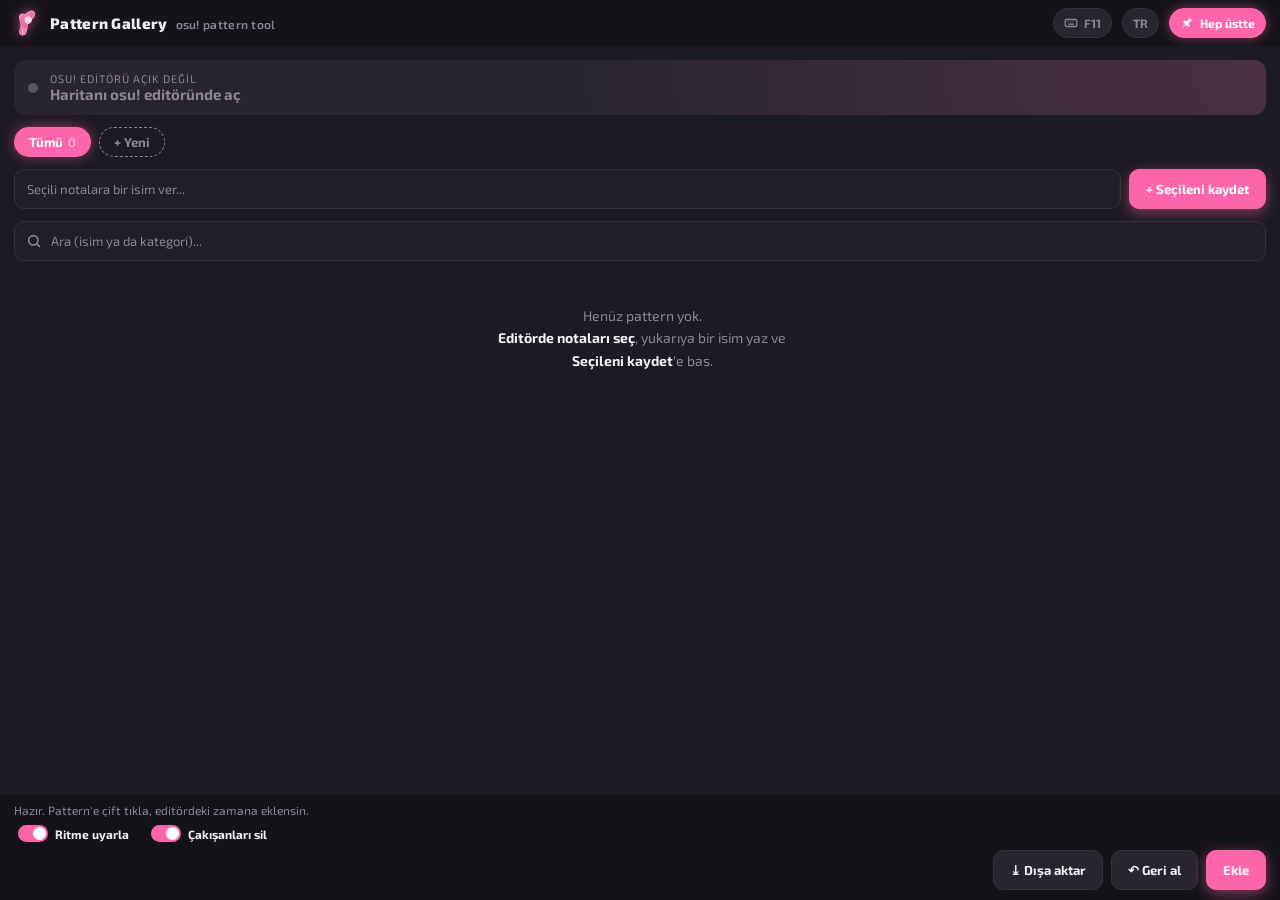
==== ui/index.html @ 174dceaa "Add files via upload" ====
<!doctype html>
<html lang="tr">
<head>
<meta charset="utf-8">
<meta name="viewport" content="width=device-width, initial-scale=1">
<title>osu! Pattern Gallery</title>
<link href="https://fonts.googleapis.com/css2?family=Exo+2:wght@400;600;700;800&display=swap" rel="stylesheet">
<style>
:root{
  --bg:#1c1a22; --bar:#15131a; --card:#28252f; --card2:#2f2b37; --input:#201e27; --line:#35313d;
  --text:#f1eef6; --muted:#8c8597; --accent:#ff66aa; --accent2:#ff8cc0; --glow:rgba(255,102,170,.45);
  --pf:#18161d; --ok:#7cfc9a; --err:#ff6b7a;
}
*{box-sizing:border-box;margin:0;padding:0}
html,body{height:100%}
body{font-family:'Exo 2','Segoe UI',sans-serif;background:var(--bg);color:var(--text);user-select:none;overflow:hidden}
button,input{font:inherit;color:inherit}
.app{height:100%;display:flex;flex-direction:column}

/* header */
.top{height:46px;display:flex;align-items:center;gap:10px;padding:0 14px;background:var(--bar)}
.logo{width:26px;height:26px;background:url(icon.png) center/contain no-repeat;filter:drop-shadow(0 0 6px rgba(255,102,170,.6))}
.brand{font-weight:800;font-size:15px;letter-spacing:.3px;white-space:nowrap}
.iconbtn span{white-space:nowrap}
.brand small{font-weight:600;color:var(--muted);font-size:12px;margin-left:8px}
@media (max-width:600px){.brand small{display:none}}
.sp{flex:1}
.iconbtn{height:30px;min-width:30px;padding:0 10px;border-radius:15px;border:1px solid var(--line);background:var(--card);
  cursor:pointer;display:flex;align-items:center;gap:6px;font-size:12px;font-weight:700;color:var(--muted);transition:.15s}
.iconbtn:hover{color:var(--text);border-color:var(--muted)}
.iconbtn.on{background:var(--accent);border-color:var(--accent);color:#fff;box-shadow:0 0 12px var(--glow)}
.iconbtn svg{width:14px;height:14px}

.content{flex:1;min-height:0;display:flex;flex-direction:column;gap:12px;padding:14px 14px 0}

/* map card */
.map{border-radius:12px;padding:12px 14px;background:var(--card);display:flex;align-items:center;gap:12px;
  background-image:radial-gradient(circle at 100% 0,rgba(255,102,170,.16),transparent 55%)}
.live{width:10px;height:10px;border-radius:50%;background:var(--ok);box-shadow:0 0 8px var(--ok);flex:none}
.live.off{background:#5a5563;box-shadow:none}
.map .t1{font-size:11px;color:var(--muted);text-transform:uppercase;letter-spacing:1px}
.map .t2{font-size:15px;font-weight:700;white-space:nowrap;overflow:hidden;text-overflow:ellipsis}
.map .txt{min-width:0;flex:1}
.diff{padding:4px 11px;border-radius:20px;background:var(--accent);color:#fff;font-size:12px;font-weight:700;white-space:nowrap;max-width:45%;overflow:hidden;text-overflow:ellipsis}

/* chips */
.chips{display:flex;gap:8px;flex-wrap:wrap}
.chip{padding:6px 14px;border-radius:20px;background:var(--card);font-size:13px;font-weight:700;border:1px solid transparent;cursor:pointer;transition:.15s}
.chip:hover{background:var(--card2)}
.chip.on{background:var(--accent);color:#fff;box-shadow:0 0 14px var(--glow)}
.chip .n{opacity:.6;margin-left:5px;font-weight:500}
.chip.add{border:1px dashed var(--muted);background:transparent;color:var(--muted)}
.chip.add:hover{color:var(--text);border-color:var(--text)}
.chip input{background:transparent;border:none;outline:none;width:110px;font-weight:700}

/* inputs */
.row{display:flex;gap:8px}
.input{flex:1;height:40px;border-radius:10px;background:var(--input);border:1px solid var(--line);padding:0 12px;font-size:13px;outline:none;transition:.15s;min-width:0}
.input:focus{border-color:var(--accent);box-shadow:0 0 0 3px rgba(255,102,170,.15)}
.input::placeholder{color:var(--muted)}
.search{position:relative;flex:1;display:flex}
.search svg{position:absolute;left:12px;top:12px;width:16px;height:16px;color:var(--muted)}
.search .input{padding-left:36px}
.btn{height:40px;border-radius:10px;padding:0 16px;display:flex;align-items:center;gap:6px;font-weight:700;font-size:13px;
  background:var(--card);border:1px solid var(--line);cursor:pointer;white-space:nowrap;transition:.15s}
.btn:hover{border-color:var(--muted)}
.btn.pri{background:var(--accent);border-color:var(--accent);color:#fff;box-shadow:0 4px 14px var(--glow)}
.btn.pri:hover{background:var(--accent2)}
.btn:disabled{opacity:.4;cursor:default;box-shadow:none}

/* gallery */
.gallery{flex:1;min-height:0;overflow-y:auto;padding:2px 4px 14px 2px;margin-right:-6px}
.gallery::-webkit-scrollbar{width:8px}
.gallery::-webkit-scrollbar-thumb{background:var(--line);border-radius:4px}
.gallery::-webkit-scrollbar-thumb:hover{background:var(--muted)}
.ghead{font-size:13px;font-weight:800;letter-spacing:.6px;color:var(--muted);margin:10px 2px 8px;display:flex;align-items:center;gap:8px}
.ghead:first-child{margin-top:0}
.ghead:after{content:"";flex:1;height:1px;background:var(--line)}
.grid{display:grid;grid-template-columns:repeat(auto-fill,minmax(150px,1fr));gap:10px}
.card{border-radius:12px;background:var(--card);overflow:hidden;border:2px solid transparent;cursor:pointer;position:relative;transition:transform .12s,border-color .12s}
.card:hover{transform:translateY(-2px);border-color:var(--line)}
.card.sel{border-color:var(--accent);box-shadow:0 0 16px var(--glow)}
.card svg.pv{display:block;width:100%;height:auto;background:var(--pf)}
.card .nm{padding:7px 10px 1px;font-weight:700;font-size:13px;white-space:nowrap;overflow:hidden;text-overflow:ellipsis}
.card .meta{padding:0 10px 8px;font-size:11px;color:var(--muted)}
.card .del{position:absolute;top:6px;right:6px;width:24px;height:24px;border-radius:50%;background:rgba(0,0,0,.55);border:none;
  color:#fff;cursor:pointer;display:none;align-items:center;justify-content:center;font-size:14px;line-height:1}
.card:hover .del{display:flex}
.card .del:hover{background:var(--err)}
.empty{margin:30px auto;text-align:center;color:var(--muted);font-size:14px;line-height:1.6;max-width:320px}
.empty b{color:var(--text)}

/* bottom bar */
.bottom{display:flex;flex-wrap:wrap;gap:8px;align-items:center;justify-content:flex-end;padding:8px 14px 10px;background:var(--bar)}
.toggles{flex:1 1 100%;display:flex;gap:14px;flex-wrap:wrap}
.status{font-size:12px;flex:1 1 100%;min-width:0;color:var(--muted);white-space:nowrap;overflow:hidden;text-overflow:ellipsis}
.status.ok{color:var(--ok)} .status.err{color:var(--err);white-space:normal}
/* edit button + dialog */
.card .edit{position:absolute;top:6px;right:36px;width:24px;height:24px;border-radius:50%;background:rgba(0,0,0,.55);border:none;
  color:#fff;cursor:pointer;display:none;align-items:center;justify-content:center;font-size:13px;line-height:1}
.card:hover .edit{display:flex}
.card .edit:hover{background:var(--accent)}
.modal{position:fixed;inset:0;background:rgba(10,9,13,.7);display:none;align-items:center;justify-content:center;z-index:40}
.modal.on{display:flex}
.dlg{width:min(360px,90vw);background:var(--bg);border:2px solid var(--accent);border-radius:14px;padding:16px;display:flex;flex-direction:column;gap:8px;box-shadow:0 10px 40px rgba(0,0,0,.5)}
.dlg .input{flex:none}
.dlg h3{color:var(--accent);font-size:16px;margin-bottom:4px}
.dlg label{font-size:12px;color:var(--muted);margin-top:4px}
.dlg select{height:40px;border-radius:10px;background:var(--input);border:1px solid var(--line);padding:0 10px;font:inherit;color:var(--text);outline:none}
.dlg .btns{display:flex;justify-content:flex-end;gap:8px;margin-top:8px}
/* replace toggle */
.toggle{display:flex;align-items:center;gap:7px;font-size:12px;font-weight:700;color:var(--muted);cursor:pointer;white-space:nowrap;padding:0 4px}
.toggle .sw{width:30px;height:17px;border-radius:9px;background:var(--line);position:relative;transition:.15s;flex:none}
.toggle .sw:after{content:"";position:absolute;top:2px;left:2px;width:13px;height:13px;border-radius:50%;background:#fff;transition:.15s}
.toggle.on{color:var(--text)}
.toggle.on .sw{background:var(--accent)}
.toggle.on .sw:after{left:15px}
/* drop overlay */
.drop{position:fixed;inset:10px;border:3px dashed var(--accent);border-radius:16px;background:rgba(22,20,27,.98);
  display:none;align-items:center;justify-content:center;flex-direction:column;gap:10px;z-index:50;pointer-events:none;text-align:center;padding:20px}
.drop.on{display:flex}
.drop .big{font-size:20px;font-weight:800;color:var(--accent)}
.drop .small{font-size:13px;color:var(--muted)}
</style>
</head>
<body>
<div class="app">
  <div class="top">
    <div class="logo"></div>
    <div class="brand">Pattern Gallery<small>osu! pattern tool</small></div>
    <div class="sp"></div>
    <button class="iconbtn" id="hkBtn">
      <svg viewBox="0 0 24 24" fill="none" stroke="currentColor" stroke-width="2.2"><rect x="2" y="6" width="20" height="12" rx="2"/><path d="M6 10h1M10 10h1M14 10h1M18 10h0M7 14h10"/></svg>
      <span id="hkTxt">F11</span>
    </button>
    <button class="iconbtn" id="langBtn" title="Language / Dil">TR</button>
    <button class="iconbtn" id="pinBtn">
      <svg viewBox="0 0 24 24" fill="currentColor"><path d="M16 3l5 5-3 1-3 3 1 5-2 2-4-4-5 5-1-1 5-5-4-4 2-2 5 1 3-3z"/></svg>
      <span id="pinTxt"></span>
    </button>
  </div>

  <div class="content">
    <div class="map">
      <div class="live off" id="live"></div>
      <div class="txt"><div class="t1" id="mapT1"></div><div class="t2" id="mapT2"></div></div>
      <div class="diff" id="diff" style="display:none"></div>
    </div>

    <div class="chips" id="chips"></div>

    <div class="row">
      <input class="input" id="nameIn" maxlength="60">
      <button class="btn pri" id="saveBtn"></button>
    </div>

    <div class="row">
      <div class="search">
        <svg viewBox="0 0 24 24" fill="none" stroke="currentColor" stroke-width="2.4" stroke-linecap="round"><circle cx="11" cy="11" r="7"/><path d="M20 20l-4-4"/></svg>
        <input class="input" id="searchIn">
      </div>
    </div>

    <div class="gallery" id="gallery"></div>
  </div>

  <div class="bottom">
    <div class="status" id="status"></div>
    <div class="toggles">
      <div class="toggle" id="adaptTgl"><div class="sw"></div><span id="adaptTxt"></span></div>
      <div class="toggle" id="replaceTgl"><div class="sw"></div><span id="replaceTxt"></span></div>
    </div>
    <button class="btn" id="exportBtn"></button>
    <button class="btn" id="undoBtn"></button>
    <button class="btn pri" id="insertBtn"></button>
  </div>
</div>

<div class="modal" id="modal"><div class="dlg">
  <h3 id="edTitle"></h3>
  <label id="edNameLbl"></label><input class="input" id="edName" maxlength="60">
  <label id="edCatLbl"></label><select id="edCat"></select>
  <div class="btns"><button class="btn" id="edCancel"></button><button class="btn pri" id="edOk"></button></div>
</div></div>
<div class="drop" id="drop"><div class="big" id="dropBig"></div><div class="small" id="dropSmall"></div></div>
<script>
const TXT = {
  tr: {
    pin: "Hep üstte", adapt: "Ritme uyarla", adaptTip: "Açıkken pattern, haritanın BPM'ine ve slider hızına göre uyarlanır: 1/4 stream 1/4 kalır, 1/2 slider 1/2 uzunluğunda kalır.", exp: "⤓ Dışa aktar", expN: "⤓ Dışa aktar ({0})", expTip: "Seçili pattern(ler)i .osu dosyası olarak kaydeder (5 pattern = 5 dosya). Birden fazla seçmek için Ctrl'ye basılı tutup tıkla (Ctrl+A: hepsi).", selN: "{0} pattern seçili. Dışa aktarmak için ⤓ butonuna bas.", replace: "Çakışanları sil", replaceTip: "Açıkken, pattern'in kapladığı aralıktaki eski notalar silinir ve yerine pattern gelir.", edit: "Düzenle", edTitle: "Pattern'i düzenle", edName: "İsim", edCat: "Kategori", edOk: "Kaydet", edCancel: "İptal", dropBig: "Bırak, kütüphaneye eklensin", dropTo: "→ {0} kategorisine", dropAll: "Kategorisiz olarak eklenecek (önce bir kategori seçebilirsin)", dropHint: ".osu dosyaları, pattern paketleri (.zip) ya da klasörler", hkTip: "Kısayol tuşu (editördeyken): notalar seçiliyse kaydetme penceresi, seçili değilse pattern arayıp ekleme penceresi açılır. Değiştirmek için tıkla.", hkPress: "Bir tuşa bas...", hkHelp: "Yeni kısayol tuşuna bas (Ctrl/Alt/Shift ile birlikte de olur). Vazgeçmek için Esc.", mapOpen: "Editörde açık", mapNone: "osu! editörü açık değil", mapNoneSub: "Haritanı osu! editöründe aç",
    all: "Tümü", newCat: "+ Yeni", newCatPh: "kategori adı", noCat: "Kategorisiz",
    namePh: "Seçili notalara bir isim ver...", namePhCat: "Seçili notalara isim ver → {0}",
    save: "+ Seçileni kaydet", search: "Ara (isim ya da kategori)...",
    undo: "↶ Geri al", insert: "Ekle", ready: "Hazır. Pattern'e çift tıkla, editördeki zamana eklensin.",
    notes: "nota", del: "Sil", working: "Çalışıyor...",
    empty: "Henüz pattern yok.<br><b>Editörde notaları seç</b>, yukarıya bir isim yaz ve <b>Seçileni kaydet</b>'e bas.",
    emptySearch: "Aramana uyan pattern yok.", pickFirst: "Önce bir pattern seç."
  },
  en: {
    pin: "Always on top", adapt: "Adapt rhythm", adaptTip: "When on, the pattern is fitted to the beatmap's BPM and slider velocity: a 1/4 stream stays 1/4, a 1/2 slider stays 1/2 long.", exp: "⤓ Export", expN: "⤓ Export ({0})", expTip: "Saves the selected pattern(s) as .osu files (5 patterns = 5 files). Hold Ctrl and click to select several (Ctrl+A: all).", selN: "{0} patterns selected. Press ⤓ to export them.", replace: "Replace overlapping", replaceTip: "When on, old objects in the pattern's time range are removed and replaced by the pattern.", edit: "Edit", edTitle: "Edit pattern", edName: "Name", edCat: "Category", edOk: "Save", edCancel: "Cancel", dropBig: "Drop to add to your library", dropTo: "→ into \"{0}\"", dropAll: "Will be added without a category (you can pick one first)", dropHint: ".osu files, pattern packs (.zip) or folders", hkTip: "Hotkey (in the editor): with objects selected it opens saving, otherwise searching and inserting a pattern. Click to change it.", hkPress: "Press a key...", hkHelp: "Press the new hotkey (can be combined with Ctrl/Alt/Shift). Esc to cancel.", mapOpen: "Open in editor", mapNone: "osu! editor is not open", mapNoneSub: "Open your beatmap in the osu! editor",
    all: "All", newCat: "+ New", newCatPh: "category name", noCat: "No category",
    namePh: "Name the selected objects...", namePhCat: "Name the selected objects → {0}",
    save: "+ Save selected", search: "Search (name or category)...",
    undo: "↶ Undo", insert: "Insert", ready: "Ready. Double-click a pattern to insert it at the editor time.",
    notes: "objects", del: "Delete", working: "Working...",
    empty: "No patterns yet.<br><b>Select objects in the editor</b>, type a name above and click <b>Save selected</b>.",
    emptySearch: "No pattern matches your search.", pickFirst: "Select a pattern first."
  }
};
const COMBO = ["#ff66aa", "#66ccff", "#ffcc55", "#88ee88"];

let S = { adapt: true, multi: new Set(), lang: "tr", topmost: true, replace: true, editing: null, hotkey: "F11", capturing: false, categories: [], patterns: [], cat: "", search: "", sel: null, map: null, addingCat: false, pendingSave: false };
const $ = id => document.getElementById(id);
const t = (k, ...a) => (TXT[S.lang][k] || k).replace(/\{(\d)\}/g, (_, i) => a[i]);
const esc = s => String(s).replace(/[&<>"']/g, c => ({ "&": "&amp;", "<": "&lt;", ">": "&gt;", '"': "&quot;", "'": "&#39;" }[c]));
const send = msg => { if (window.chrome && chrome.webview) chrome.webview.postMessage(msg); };

// ------------------------------------------------------------ preview picture
function preview(p) {
  const r = 32;
  let svg = `<svg class="pv" viewBox="0 0 512 384"><rect x="2" y="2" width="508" height="380" fill="none" stroke="#fff" stroke-opacity=".07" stroke-width="3"/>`;
  const objs = (p.objs || []).map(o => ({ ...o }));
  let combo = -1, num = 0;
  objs.forEach((o, i) => { if (i === 0 || o.nc || o.sp) { combo++; num = 0; } o.num = ++num; o.col = COMBO[combo % COMBO.length]; });

  // dashed lines show the order (flow)
  for (let i = 1; i < objs.length; i++) {
    const a = objs[i - 1], b = objs[i];
    if (a.sp || b.sp) continue;
    const e = a.path && a.path.length ? a.path[a.path.length - 1] : [a.x, a.y];
    svg += `<line x1="${e[0]}" y1="${e[1]}" x2="${b.x}" y2="${b.y}" stroke="#fff" stroke-opacity=".2" stroke-width="3" stroke-dasharray="8 8"/>`;
  }
  // back to front so the first object is on top
  for (let i = objs.length - 1; i >= 0; i--) {
    const o = objs[i];
    if (o.sp) {
      svg += `<circle cx="256" cy="192" r="150" fill="none" stroke="#fff" stroke-opacity=".5" stroke-width="6"/><circle cx="256" cy="192" r="10" fill="#fff"/>`;
      continue;
    }
    if (o.path && o.path.length > 1) {
      const pts = o.path.map(q => q[0] + "," + q[1]).join(" ");
      svg += `<polyline points="${pts}" fill="none" stroke="#fff" stroke-width="${r * 2}" stroke-linecap="round" stroke-linejoin="round"/>`;
      svg += `<polyline points="${pts}" fill="none" stroke="${o.col}" stroke-opacity=".38" stroke-width="${r * 2 - 9}" stroke-linecap="round" stroke-linejoin="round"/>`;
      const e = o.path[o.path.length - 1];
      svg += `<circle cx="${e[0]}" cy="${e[1]}" r="${r - 5}" fill="none" stroke="#fff" stroke-width="4"/>`;
    }
    svg += `<circle cx="${o.x}" cy="${o.y}" r="${r}" fill="${o.col}" stroke="#fff" stroke-width="5"/>`;
    svg += `<text x="${o.x}" y="${o.y + 12}" text-anchor="middle" font-size="34" font-weight="800" fill="#fff" font-family="Exo 2,Segoe UI">${o.num}</text>`;
  }
  return svg + "</svg>";
}

// ------------------------------------------------------------ drawing the page
function visiblePatterns() {
  const q = S.search.trim().toLowerCase();
  return S.patterns
    .filter(p => q || S.cat === "" || p.cat.toLowerCase() === S.cat.toLowerCase())   // searching looks in every category
    .filter(p => !q || p.name.toLowerCase().includes(q) || (p.cat && p.cat.toLowerCase().startsWith(q)))
    .sort((a, b) => (!a.cat - !b.cat) || a.cat.localeCompare(b.cat) || a.name.localeCompare(b.name));   // "no category" last
}

function renderTexts() {
  document.documentElement.lang = S.lang;
  $("langBtn").textContent = S.lang.toUpperCase();
  $("pinTxt").textContent = t("pin");
  $("hkTxt").textContent = S.capturing ? t("hkPress") : S.hotkey;
  $("hkBtn").title = t("hkTip");
  $("hkBtn").classList.toggle("on", S.capturing);
  $("pinBtn").classList.toggle("on", S.topmost);
  $("saveBtn").textContent = t("save");
  $("nameIn").placeholder = S.cat ? t("namePhCat", S.cat) : t("namePh");
  $("searchIn").placeholder = t("search");
  $("undoBtn").textContent = t("undo");
  $("exportBtn").textContent = S.multi.size > 1 ? t("expN", S.multi.size) : t("exp");
  $("exportBtn").title = t("expTip");
  $("adaptTxt").textContent = t("adapt");
  $("adaptTgl").title = t("adaptTip");
  $("adaptTgl").classList.toggle("on", S.adapt);
  $("replaceTxt").textContent = t("replace");
  $("replaceTgl").title = t("replaceTip");
  $("replaceTgl").classList.toggle("on", S.replace);
  $("insertBtn").textContent = t("insert");
  if (!$("status").dataset.set) $("status").textContent = t("ready");
  renderMap();
}

function renderMap() {
  const m = S.map;
  const open = m && m.open;
  $("live").classList.toggle("off", !open);
  $("mapT1").textContent = open ? t("mapOpen") : t("mapNone");
  $("mapT2").textContent = open ? m.title : t("mapNoneSub");
  $("mapT2").style.color = open ? "" : "var(--muted)";
  $("diff").style.display = open && m.diff ? "" : "none";
  $("diff").textContent = open ? m.diff : "";
}

function renderChips() {
  const q = S.search.trim().toLowerCase();
  const count = c => S.patterns.filter(p => p.cat === c).length;
  let h = `<div class="chip ${S.cat === "" ? "on" : ""}" data-cat="">${esc(t("all"))}<span class="n">${S.patterns.length}</span></div>`;
  for (const c of S.categories) {
    // while searching, only show categories that start with the text (or contain matching patterns)
    if (q && !c.toLowerCase().startsWith(q) && !S.patterns.some(p => p.cat === c && p.name.toLowerCase().includes(q)) && c !== S.cat) continue;
    h += `<div class="chip ${S.cat.toLowerCase() === c.toLowerCase() ? "on" : ""}" data-cat="${esc(c)}">${esc(c)}<span class="n">${count(c)}</span></div>`;
  }
  h += S.addingCat
    ? `<div class="chip add"><input id="catIn" placeholder="${esc(t("newCatPh"))}" maxlength="30"></div>`
    : `<div class="chip add" id="addCat">${esc(t("newCat"))}</div>`;
  $("chips").innerHTML = h;
  if (S.addingCat) {
    const inp = $("catIn");
    inp.focus();
    // the category is created on Enter or as soon as you click somewhere else
    const commit = () => {
      if (!S.addingCat) return;
      S.addingCat = false;
      const name = inp.value.trim();
      if (name) { S.cat = name; send({ cmd: "newCategory", name }); }
      renderAll();
    };
    inp.onkeydown = e => {
      if (e.key === "Enter") commit();
      else if (e.key === "Escape") { S.addingCat = false; renderChips(); }
    };
    inp.onblur = commit;
  }
}

function renderGallery() {
  const list = visiblePatterns();
  if (!list.length) {
    $("gallery").innerHTML = `<div class="empty">${S.patterns.length ? t("emptySearch") : t("empty")}</div>`;
    return;
  }
  const groups = [];
  for (const p of list) {
    let g = groups.find(x => x.cat === p.cat);
    if (!g) groups.push(g = { cat: p.cat, items: [] });
    g.items.push(p);
  }
  const showHeads = (S.cat === "" || S.search.trim()) && groups.length > 1;
  let h = "";
  for (const g of groups) {
    if (showHeads) h += `<div class="ghead">${esc(g.cat || t("noCat"))}</div>`;
    h += `<div class="grid">`;
    for (const p of g.items) {
      const meta = `${p.count} ${t("notes")}` + (p.bpm ? ` · ${p.bpm} BPM` : "");
      h += `<div class="card ${S.multi.has(p.path) ? "sel" : ""}" data-path="${esc(p.path)}" title="${esc(p.name)}">
              ${preview(p)}
              <button class="edit" data-edit="${esc(p.path)}" title="${esc(t("edit"))}">✎</button>
              <button class="del" data-del="${esc(p.path)}" title="${esc(t("del"))}">✕</button>
              <div class="nm">${esc(p.name)}</div><div class="meta">${meta}</div>
            </div>`;
    }
    h += `</div>`;
  }
  $("gallery").innerHTML = h;
}

function renderAll() { renderTexts(); renderChips(); renderGallery(); }

function setStatus(text, cls) {
  const s = $("status");
  s.textContent = text;
  s.className = "status " + (cls || "");
  s.dataset.set = "1";
  s.title = text;
}

// ------------------------------------------------------------ events
$("chips").addEventListener("click", e => {
  if (e.target.closest("#addCat")) { S.addingCat = true; renderChips(); return; }
  const chip = e.target.closest(".chip[data-cat]");
  if (chip) { S.cat = chip.dataset.cat; renderAll(); }
});

$("gallery").addEventListener("click", e => {
  const del = e.target.closest("[data-del]");
  if (del) { e.stopPropagation(); send({ cmd: "delete", path: del.dataset.del }); return; }
  const ed = e.target.closest("[data-edit]");
  if (ed) { e.stopPropagation(); openEdit(ed.dataset.edit); return; }
  const card = e.target.closest(".card");
  if (card) {
    const path = card.dataset.path;
    if (e.ctrlKey) {                       // Ctrl+click: add / remove from the selection
      if (S.multi.has(path)) S.multi.delete(path); else S.multi.add(path);
      S.sel = S.multi.has(path) ? path : [...S.multi].pop() || null;
    } else {
      S.multi = new Set([path]); S.sel = path;
    }
    document.querySelectorAll(".card").forEach(c => c.classList.toggle("sel", S.multi.has(c.dataset.path)));
    if (S.multi.size > 1) setStatus(t("selN", S.multi.size));
    renderTexts();
  }
});
$("gallery").addEventListener("dblclick", e => {
  const card = e.target.closest(".card");
  if (card && !e.target.closest("[data-del]") && !e.target.closest("[data-edit]")) insert(card.dataset.path);
});

function insert(path) {
  if (!path) { setStatus(t("pickFirst"), "err"); return; }
  setStatus(t("working"));
  send({ cmd: "insert", path, replace: S.replace, adapt: S.adapt });
}
function save() {
  S.pendingSave = true;
  setStatus(t("working"));
  send({ cmd: "save", category: S.cat, name: $("nameIn").value });
}

$("insertBtn").onclick = () => insert(S.sel);
$("exportBtn").onclick = () => {
  const paths = S.multi.size ? [...S.multi] : (S.sel ? [S.sel] : []);
  if (!paths.length) { setStatus(t("pickFirst"), "err"); return; }
  send({ cmd: "export", paths });
};
document.addEventListener("keydown", e => {   // Ctrl+A selects every visible pattern
  if (e.ctrlKey && e.key.toLowerCase() === "a" && !["INPUT", "SELECT"].includes(e.target.tagName) && !S.capturing) {
    e.preventDefault();
    S.multi = new Set(visiblePatterns().map(p => p.path));
    S.sel = [...S.multi][0] || null;
    renderGallery(); renderTexts();
    if (S.multi.size) setStatus(t("selN", S.multi.size));
  }
});
$("undoBtn").onclick = () => { setStatus(t("working")); send({ cmd: "undo" }); };
$("saveBtn").onclick = save;
$("nameIn").onkeydown = e => { if (e.key === "Enter") save(); };
$("searchIn").oninput = e => { S.search = e.target.value; renderChips(); renderGallery(); };
$("hkBtn").onclick = () => {
  S.capturing = !S.capturing;
  send({ cmd: "hotkeyCapture", on: S.capturing });
  if (S.capturing) setStatus(t("hkHelp")); else delete $("status").dataset.set;
  renderTexts();
};
// picking a new hotkey
document.addEventListener("keydown", e => {
  if (!S.capturing) return;
  e.preventDefault(); e.stopPropagation();
  if (e.key === "Escape") { S.capturing = false; send({ cmd: "hotkeyCapture", on: false }); setStatus(t("ready")); renderTexts(); return; }
  if (["Control", "Shift", "Alt", "Meta"].includes(e.key)) return;   // wait for the real key
  let key = e.key.length === 1 ? e.key.toUpperCase() : e.key;
  if (e.code.startsWith("Numpad")) key = "Num" + e.code.slice(6);
  const label = (e.ctrlKey ? "Ctrl+" : "") + (e.altKey ? "Alt+" : "") + (e.shiftKey ? "Shift+" : "") + key;
  S.capturing = false; S.hotkey = label;
  send({ cmd: "hotkey", vk: e.keyCode, ctrl: e.ctrlKey, alt: e.altKey, shift: e.shiftKey, label });
  renderTexts();
}, true);
$("pinBtn").onclick = () => { S.topmost = !S.topmost; renderTexts(); send({ cmd: "topmost", value: S.topmost }); };
$("langBtn").onclick = () => { S.lang = S.lang === "tr" ? "en" : "tr"; delete $("status").dataset.set; renderAll(); send({ cmd: "lang", value: S.lang }); };
document.addEventListener("keydown", e => {
  if (e.key === "Enter" && e.target === document.body && S.sel) insert(S.sel);
});

// ------------------------------------------------------------ replace toggle + edit dialog
$("adaptTgl").onclick = () => { S.adapt = !S.adapt; renderTexts(); send({ cmd: "adapt", value: S.adapt }); };
$("replaceTgl").onclick = () => { S.replace = !S.replace; renderTexts(); send({ cmd: "replace", value: S.replace }); };

function openEdit(path) {
  const p = S.patterns.find(x => x.path === path);
  if (!p) return;
  S.editing = p;
  $("edTitle").textContent = t("edTitle");
  $("edNameLbl").textContent = t("edName");
  $("edCatLbl").textContent = t("edCat");
  $("edOk").textContent = t("edOk");
  $("edCancel").textContent = t("edCancel");
  $("edName").value = p.name;
  $("edCat").innerHTML = `<option value="">${esc(t("noCat"))}</option>` +
    S.categories.map(c => `<option value="${esc(c)}"${c === p.cat ? " selected" : ""}>${esc(c)}</option>`).join("");
  $("modal").classList.add("on");
  $("edName").focus(); $("edName").select();
}
function closeEdit() { S.editing = null; $("modal").classList.remove("on"); }
function saveEdit() {
  if (!S.editing) return;
  send({ cmd: "rename", path: S.editing.path, name: $("edName").value, category: $("edCat").value });
  closeEdit();
}
$("edOk").onclick = saveEdit;
$("edCancel").onclick = closeEdit;
$("modal").addEventListener("mousedown", e => { if (e.target.id === "modal") closeEdit(); });
$("modal").addEventListener("keydown", e => { if (e.key === "Enter") saveEdit(); else if (e.key === "Escape") closeEdit(); });

// ------------------------------------------------------------ drag & drop .osu files / folders
let dragDepth = 0;
const isFiles = e => e.dataTransfer && Array.from(e.dataTransfer.types || []).includes("Files");
window.addEventListener("dragenter", e => {
  if (!isFiles(e)) return;
  e.preventDefault(); dragDepth++;
  $("dropBig").textContent = t("dropBig");
  $("dropSmall").innerHTML = esc(S.cat ? t("dropTo", S.cat) : t("dropAll")) + "<br>" + esc(t("dropHint"));
  $("drop").classList.add("on");
});
window.addEventListener("dragover", e => { if (isFiles(e)) { e.preventDefault(); e.dataTransfer.dropEffect = "copy"; } });
window.addEventListener("dragleave", e => { if (isFiles(e) && --dragDepth <= 0) { dragDepth = 0; $("drop").classList.remove("on"); } });
window.addEventListener("drop", e => {
  e.preventDefault();
  dragDepth = 0; $("drop").classList.remove("on");
  const files = e.dataTransfer && e.dataTransfer.files;
  if (!files || !files.length || !(window.chrome && chrome.webview)) return;
  setStatus(t("working"));
  chrome.webview.postMessageWithAdditionalObjects({ cmd: "import", category: S.cat }, files);
});

// ------------------------------------------------------------ messages from the program
function onMessage(m) {
  if (m.type === "state") {
    S.lang = m.lang; S.topmost = m.topmost; S.replace = m.replace !== false; S.adapt = m.adapt !== false; S.hotkey = m.hotkey || "F11"; S.categories = m.categories || []; S.patterns = m.patterns || [];
    if (S.cat && !S.categories.some(c => c.toLowerCase() === S.cat.toLowerCase())) S.cat = "";
    if (S.sel && !S.patterns.some(p => p.path === S.sel)) S.sel = null;
    S.multi = new Set([...S.multi].filter(x => S.patterns.some(p => p.path === x)));
    renderAll();
  } else if (m.type === "map") {
    S.map = m; renderMap();
  } else if (m.type === "status") {
    setStatus(m.text, m.ok ? "ok" : "err");
    if (m.action === "save" && m.ok && S.pendingSave) $("nameIn").value = "";
    if (m.action === "save") S.pendingSave = false;
  }
}
if (window.chrome && chrome.webview) chrome.webview.addEventListener("message", e => onMessage(e.data));

renderAll();
send({ cmd: "ready" });
</script>
</body>
</html>
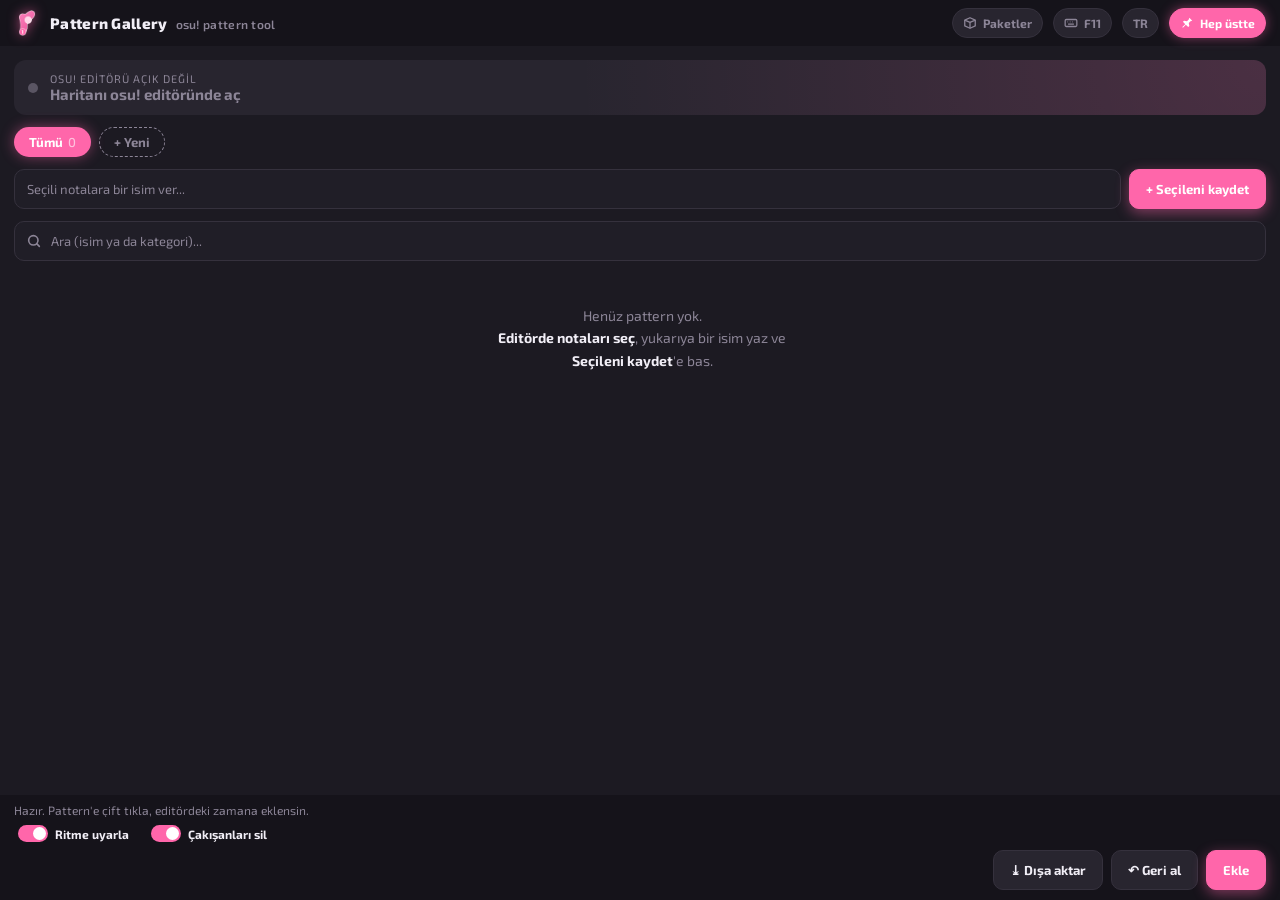
==== commit 48356367: "Add files via upload" ====
--- a/ui/index.html
+++ b/ui/index.html
@@ -115,6 +115,14 @@
 .toggle.on{color:var(--text)}
 .toggle.on .sw{background:var(--accent)}
 .toggle.on .sw:after{left:15px}
+/* packs */
+.pk{display:flex;gap:12px;align-items:center;background:var(--card);border-radius:12px;padding:12px}
+.pk .ic{width:40px;height:40px;border-radius:10px;background:var(--accent);flex:none;display:flex;align-items:center;justify-content:center;font-size:20px}
+.pk .tx{flex:1;min-width:0}
+.pk .nm{font-weight:800;font-size:14px}
+.pk .ds{font-size:12px;color:var(--muted);margin-top:2px}
+.pk .btn{height:34px;padding:0 14px}
+@media (max-width:680px){#pinTxt,#packsTxt{display:none}}
 /* drop overlay */
 .drop{position:fixed;inset:10px;border:3px dashed var(--accent);border-radius:16px;background:rgba(22,20,27,.98);
   display:none;align-items:center;justify-content:center;flex-direction:column;gap:10px;z-index:50;pointer-events:none;text-align:center;padding:20px}
@@ -129,6 +137,10 @@
     <div class="logo"></div>
     <div class="brand">Pattern Gallery<small>osu! pattern tool</small></div>
     <div class="sp"></div>
+    <button class="iconbtn" id="packsBtn">
+      <svg viewBox="0 0 24 24" fill="none" stroke="currentColor" stroke-width="2.2" stroke-linejoin="round"><path d="M3 7l9-4 9 4-9 4-9-4z"/><path d="M3 7v10l9 4 9-4V7"/><path d="M12 11v10"/></svg>
+      <span id="packsTxt"></span>
+    </button>
     <button class="iconbtn" id="hkBtn">
       <svg viewBox="0 0 24 24" fill="none" stroke="currentColor" stroke-width="2.2"><rect x="2" y="6" width="20" height="12" rx="2"/><path d="M6 10h1M10 10h1M14 10h1M18 10h0M7 14h10"/></svg>
       <span id="hkTxt">F11</span>
@@ -176,6 +188,12 @@
   </div>
 </div>
 
+<div class="modal" id="packsModal"><div class="dlg" style="width:min(460px,92vw)">
+  <h3 id="pkTitle"></h3>
+  <div class="small" id="pkSub" style="font-size:12px;color:var(--muted)"></div>
+  <div id="pkList" style="display:flex;flex-direction:column;gap:8px;max-height:60vh;overflow-y:auto;margin-top:6px"></div>
+  <div class="btns"><button class="btn" id="pkClose"></button></div>
+</div></div>
 <div class="modal" id="modal"><div class="dlg">
   <h3 id="edTitle"></h3>
   <label id="edNameLbl"></label><input class="input" id="edName" maxlength="60">
@@ -186,7 +204,7 @@
 <script>
 const TXT = {
   tr: {
-    pin: "Hep üstte", adapt: "Ritme uyarla", adaptTip: "Açıkken pattern, haritanın BPM'ine ve slider hızına göre uyarlanır: 1/4 stream 1/4 kalır, 1/2 slider 1/2 uzunluğunda kalır.", exp: "⤓ Dışa aktar", expN: "⤓ Dışa aktar ({0})", expTip: "Seçili pattern(ler)i .osu dosyası olarak kaydeder (5 pattern = 5 dosya). Birden fazla seçmek için Ctrl'ye basılı tutup tıkla (Ctrl+A: hepsi).", selN: "{0} pattern seçili. Dışa aktarmak için ⤓ butonuna bas.", replace: "Çakışanları sil", replaceTip: "Açıkken, pattern'in kapladığı aralıktaki eski notalar silinir ve yerine pattern gelir.", edit: "Düzenle", edTitle: "Pattern'i düzenle", edName: "İsim", edCat: "Kategori", edOk: "Kaydet", edCancel: "İptal", dropBig: "Bırak, kütüphaneye eklensin", dropTo: "→ {0} kategorisine", dropAll: "Kategorisiz olarak eklenecek (önce bir kategori seçebilirsin)", dropHint: ".osu dosyaları, pattern paketleri (.zip) ya da klasörler", hkTip: "Kısayol tuşu (editördeyken): notalar seçiliyse kaydetme penceresi, seçili değilse pattern arayıp ekleme penceresi açılır. Değiştirmek için tıkla.", hkPress: "Bir tuşa bas...", hkHelp: "Yeni kısayol tuşuna bas (Ctrl/Alt/Shift ile birlikte de olur). Vazgeçmek için Esc.", mapOpen: "Editörde açık", mapNone: "osu! editörü açık değil", mapNoneSub: "Haritanı osu! editöründe aç",
+    pin: "Hep üstte", packs: "Paketler", pkTitle: "Hazır pattern paketleri", pkSub: "İndirilen paketler kendi kategorileriyle kütüphanene eklenir.", pkLoading: "Paketler yükleniyor...", pkGet: "İndir", pkAgain: "Tekrar indir", pkClose: "Kapat", pkBy: "{0} pattern · {1}", pkEmpty: "Henüz paket yok.", adapt: "Ritme uyarla", adaptTip: "Açıkken pattern, haritanın BPM'ine ve slider hızına göre uyarlanır: 1/4 stream 1/4 kalır, 1/2 slider 1/2 uzunluğunda kalır.", exp: "⤓ Dışa aktar", expN: "⤓ Dışa aktar ({0})", expTip: "Seçili pattern(ler)i .osu dosyası olarak kaydeder (5 pattern = 5 dosya). Birden fazla seçmek için Ctrl'ye basılı tutup tıkla (Ctrl+A: hepsi).", selN: "{0} pattern seçili. Dışa aktarmak için ⤓ butonuna bas.", replace: "Çakışanları sil", replaceTip: "Açıkken, pattern'in kapladığı aralıktaki eski notalar silinir ve yerine pattern gelir.", edit: "Düzenle", edTitle: "Pattern'i düzenle", edName: "İsim", edCat: "Kategori", edOk: "Kaydet", edCancel: "İptal", dropBig: "Bırak, kütüphaneye eklensin", dropTo: "→ {0} kategorisine", dropAll: "Kategorisiz olarak eklenecek (önce bir kategori seçebilirsin)", dropHint: ".osu dosyaları, pattern paketleri (.zip) ya da klasörler", hkTip: "Kısayol tuşu (editördeyken): notalar seçiliyse kaydetme penceresi, seçili değilse pattern arayıp ekleme penceresi açılır. Değiştirmek için tıkla.", hkPress: "Bir tuşa bas...", hkHelp: "Yeni kısayol tuşuna bas (Ctrl/Alt/Shift ile birlikte de olur). Vazgeçmek için Esc.", mapOpen: "Editörde açık", mapNone: "osu! editörü açık değil", mapNoneSub: "Haritanı osu! editöründe aç",
     all: "Tümü", newCat: "+ Yeni", newCatPh: "kategori adı", noCat: "Kategorisiz",
     namePh: "Seçili notalara bir isim ver...", namePhCat: "Seçili notalara isim ver → {0}",
     save: "+ Seçileni kaydet", search: "Ara (isim ya da kategori)...",
@@ -196,7 +214,7 @@
     emptySearch: "Aramana uyan pattern yok.", pickFirst: "Önce bir pattern seç."
   },
   en: {
-    pin: "Always on top", adapt: "Adapt rhythm", adaptTip: "When on, the pattern is fitted to the beatmap's BPM and slider velocity: a 1/4 stream stays 1/4, a 1/2 slider stays 1/2 long.", exp: "⤓ Export", expN: "⤓ Export ({0})", expTip: "Saves the selected pattern(s) as .osu files (5 patterns = 5 files). Hold Ctrl and click to select several (Ctrl+A: all).", selN: "{0} patterns selected. Press ⤓ to export them.", replace: "Replace overlapping", replaceTip: "When on, old objects in the pattern's time range are removed and replaced by the pattern.", edit: "Edit", edTitle: "Edit pattern", edName: "Name", edCat: "Category", edOk: "Save", edCancel: "Cancel", dropBig: "Drop to add to your library", dropTo: "→ into \"{0}\"", dropAll: "Will be added without a category (you can pick one first)", dropHint: ".osu files, pattern packs (.zip) or folders", hkTip: "Hotkey (in the editor): with objects selected it opens saving, otherwise searching and inserting a pattern. Click to change it.", hkPress: "Press a key...", hkHelp: "Press the new hotkey (can be combined with Ctrl/Alt/Shift). Esc to cancel.", mapOpen: "Open in editor", mapNone: "osu! editor is not open", mapNoneSub: "Open your beatmap in the osu! editor",
+    pin: "Always on top", packs: "Packs", pkTitle: "Ready-made pattern packs", pkSub: "Downloaded packs are added to your library with their own categories.", pkLoading: "Loading packs...", pkGet: "Download", pkAgain: "Download again", pkClose: "Close", pkBy: "{0} patterns · {1}", pkEmpty: "No packs yet.", adapt: "Adapt rhythm", adaptTip: "When on, the pattern is fitted to the beatmap's BPM and slider velocity: a 1/4 stream stays 1/4, a 1/2 slider stays 1/2 long.", exp: "⤓ Export", expN: "⤓ Export ({0})", expTip: "Saves the selected pattern(s) as .osu files (5 patterns = 5 files). Hold Ctrl and click to select several (Ctrl+A: all).", selN: "{0} patterns selected. Press ⤓ to export them.", replace: "Replace overlapping", replaceTip: "When on, old objects in the pattern's time range are removed and replaced by the pattern.", edit: "Edit", edTitle: "Edit pattern", edName: "Name", edCat: "Category", edOk: "Save", edCancel: "Cancel", dropBig: "Drop to add to your library", dropTo: "→ into \"{0}\"", dropAll: "Will be added without a category (you can pick one first)", dropHint: ".osu files, pattern packs (.zip) or folders", hkTip: "Hotkey (in the editor): with objects selected it opens saving, otherwise searching and inserting a pattern. Click to change it.", hkPress: "Press a key...", hkHelp: "Press the new hotkey (can be combined with Ctrl/Alt/Shift). Esc to cancel.", mapOpen: "Open in editor", mapNone: "osu! editor is not open", mapNoneSub: "Open your beatmap in the osu! editor",
     all: "All", newCat: "+ New", newCatPh: "category name", noCat: "No category",
     namePh: "Name the selected objects...", namePhCat: "Name the selected objects → {0}",
     save: "+ Save selected", search: "Search (name or category)...",
@@ -262,6 +280,9 @@
   document.documentElement.lang = S.lang;
   $("langBtn").textContent = S.lang.toUpperCase();
   $("pinTxt").textContent = t("pin");
+  $("pinBtn").title = t("pin");
+  $("packsTxt").textContent = t("packs");
+  $("packsBtn").title = t("pkTitle");
   $("hkTxt").textContent = S.capturing ? t("hkPress") : S.hotkey;
   $("hkBtn").title = t("hkTip");
   $("hkBtn").classList.toggle("on", S.capturing);
@@ -453,6 +474,38 @@
   if (e.key === "Enter" && e.target === document.body && S.sel) insert(S.sel);
 });
 
+// ------------------------------------------------------------ ready-made packs
+let PK = null, pkLoaded = new Set();
+const icons = { jumps: "⚡", streams: "〰", sliders: "➰" };
+function renderPacks() {
+  $("pkTitle").textContent = t("pkTitle");
+  $("pkSub").textContent = t("pkSub");
+  $("pkClose").textContent = t("pkClose");
+  const box = $("pkList");
+  if (PK === null) { box.innerHTML = `<div class="empty" style="margin:16px auto">${esc(t("pkLoading"))}</div>`; return; }
+  if (PK.error) { box.innerHTML = `<div class="empty" style="margin:16px auto;color:var(--err)">${esc(PK.error)}</div>`; return; }
+  if (!PK.packs.length) { box.innerHTML = `<div class="empty" style="margin:16px auto">${esc(t("pkEmpty"))}</div>`; return; }
+  const L = o => (o && typeof o === "object") ? (o[S.lang] || o.en || o.tr || "") : (o || "");
+  box.innerHTML = PK.packs.map(p => {
+    const have = pkLoaded.has(p.file) || S.categories.some(c => c.toLowerCase() === String(p.id).toLowerCase());
+    return `<div class="pk"><div class="ic">${icons[p.id] || "📦"}</div>
+      <div class="tx"><div class="nm">${esc(L(p.name))}</div><div class="ds">${esc(L(p.desc))}</div>
+      <div class="ds">${esc(t("pkBy", p.count, p.author || ""))}</div></div>
+      <button class="btn ${have ? "" : "pri"}" data-file="${esc(p.file)}">${esc(have ? t("pkAgain") : t("pkGet"))}</button></div>`;
+  }).join("");
+}
+$("packsBtn").onclick = () => { PK = null; renderPacks(); $("packsModal").classList.add("on"); send({ cmd: "packs" }); };
+$("pkClose").onclick = () => $("packsModal").classList.remove("on");
+$("packsModal").addEventListener("mousedown", e => { if (e.target.id === "packsModal") $("packsModal").classList.remove("on"); });
+$("pkList").addEventListener("click", e => {
+  const b = e.target.closest("[data-file]");
+  if (!b) return;
+  pkLoaded.add(b.dataset.file);
+  setStatus(t("working"));
+  send({ cmd: "installPack", file: b.dataset.file });
+  renderPacks();
+});
+
 // ------------------------------------------------------------ replace toggle + edit dialog
 $("adaptTgl").onclick = () => { S.adapt = !S.adapt; renderTexts(); send({ cmd: "adapt", value: S.adapt }); };
 $("replaceTgl").onclick = () => { S.replace = !S.replace; renderTexts(); send({ cmd: "replace", value: S.replace }); };
@@ -512,6 +565,9 @@
     if (S.sel && !S.patterns.some(p => p.path === S.sel)) S.sel = null;
     S.multi = new Set([...S.multi].filter(x => S.patterns.some(p => p.path === x)));
     renderAll();
+  } else if (m.type === "packs") {
+    PK = m.ok ? { packs: m.packs || [] } : { error: m.error };
+    renderPacks();
   } else if (m.type === "map") {
     S.map = m; renderMap();
   } else if (m.type === "status") {
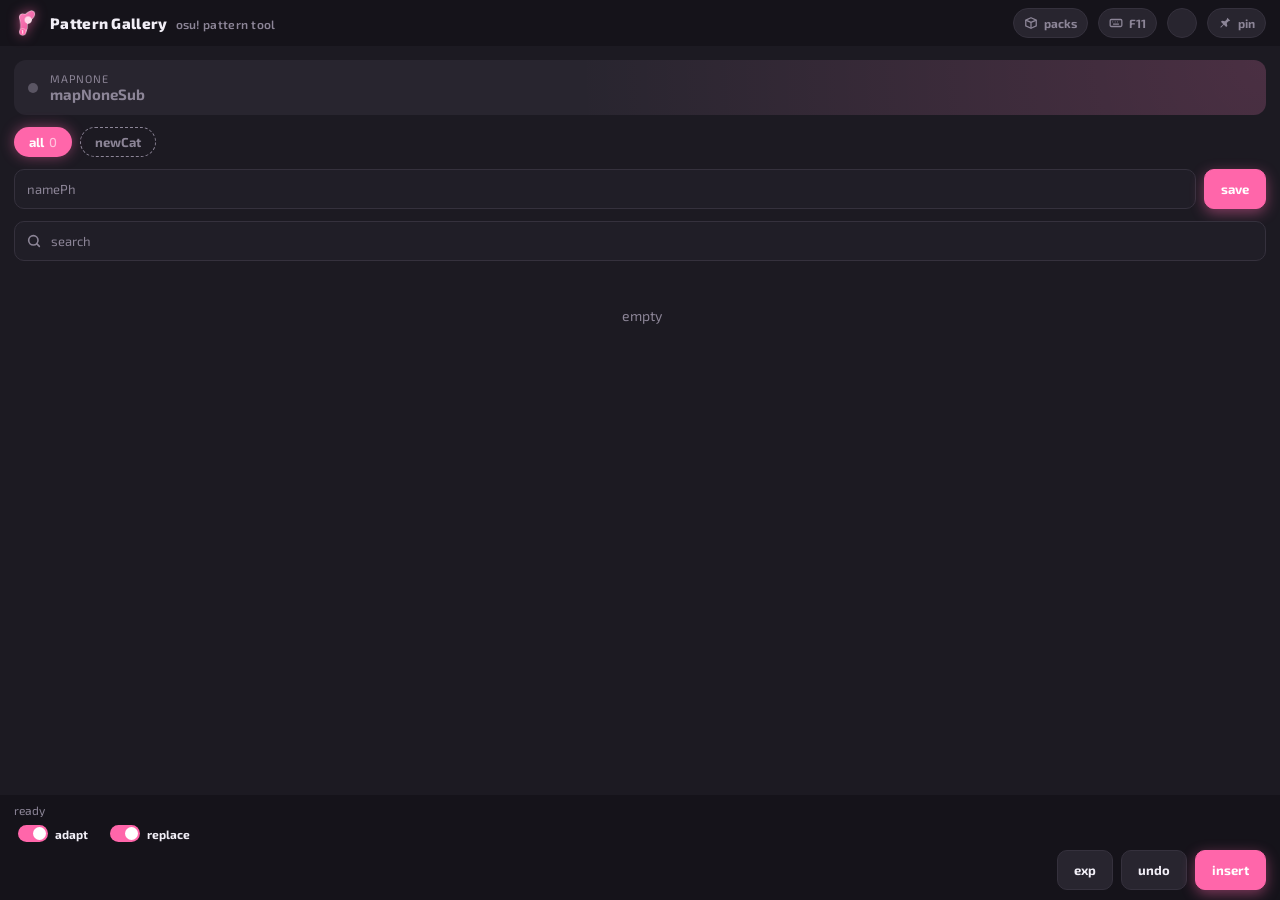
==== commit 8e6b2d1d: "Add files via upload" ====
--- a/ui/index.html
+++ b/ui/index.html
@@ -99,6 +99,10 @@
 .card .edit{position:absolute;top:6px;right:36px;width:24px;height:24px;border-radius:50%;background:rgba(0,0,0,.55);border:none;
   color:#fff;cursor:pointer;display:none;align-items:center;justify-content:center;font-size:13px;line-height:1}
 .card:hover .edit{display:flex}
+.card .share{position:absolute;top:6px;right:66px;width:24px;height:24px;border-radius:50%;background:rgba(0,0,0,.55);border:none;
+  color:#fff;cursor:pointer;display:none;align-items:center;justify-content:center;font-size:13px;line-height:1}
+.card:hover .share{display:flex}
+.card .share:hover{background:var(--accent)}
 .card .edit:hover{background:var(--accent)}
 .modal{position:fixed;inset:0;background:rgba(10,9,13,.7);display:none;align-items:center;justify-content:center;z-index:40}
 .modal.on{display:flex}
@@ -115,6 +119,18 @@
 .toggle.on{color:var(--text)}
 .toggle.on .sw{background:var(--accent)}
 .toggle.on .sw:after{left:15px}
+/* bot */
+.bdot{width:8px;height:8px;border-radius:50%;background:#5a5563;display:inline-block}
+.bdot.on{background:var(--ok);box-shadow:0 0 6px var(--ok)}
+.bdot.wait{background:#ffcc55}
+.bdot.err{background:var(--err)}
+.bstate{font-size:13px;font-weight:700}
+.bcode{font-size:26px;font-weight:800;letter-spacing:6px;color:var(--accent);background:var(--card);border-radius:10px;padding:8px 14px;align-self:flex-start;user-select:text}
+.chipx{display:inline-flex;align-items:center;gap:6px;background:var(--card);border-radius:12px;padding:3px 10px;margin:2px 4px 2px 0;color:var(--text)}
+.chipx button{background:none;border:none;color:var(--muted);cursor:pointer}
+code{background:var(--card);border-radius:5px;padding:1px 6px;color:var(--text)}
+.langsel{appearance:none;-webkit-appearance:none;padding:0 10px;outline:none;color:var(--text);max-width:150px;width:auto}
+.langsel option{background:var(--card);color:var(--text)}
 /* packs */
 .pk{display:flex;gap:12px;align-items:center;background:var(--card);border-radius:12px;padding:12px}
 .pk .ic{width:40px;height:40px;border-radius:10px;background:var(--accent);flex:none;display:flex;align-items:center;justify-content:center;font-size:20px}
@@ -122,7 +138,7 @@
 .pk .nm{font-weight:800;font-size:14px}
 .pk .ds{font-size:12px;color:var(--muted);margin-top:2px}
 .pk .btn{height:34px;padding:0 14px}
-@media (max-width:680px){#pinTxt,#packsTxt{display:none}}
+@media (max-width:720px){#pinTxt,#packsTxt,#botTxt{display:none}}
 /* drop overlay */
 .drop{position:fixed;inset:10px;border:3px dashed var(--accent);border-radius:16px;background:rgba(22,20,27,.98);
   display:none;align-items:center;justify-content:center;flex-direction:column;gap:10px;z-index:50;pointer-events:none;text-align:center;padding:20px}
@@ -141,11 +157,15 @@
       <svg viewBox="0 0 24 24" fill="none" stroke="currentColor" stroke-width="2.2" stroke-linejoin="round"><path d="M3 7l9-4 9 4-9 4-9-4z"/><path d="M3 7v10l9 4 9-4V7"/><path d="M12 11v10"/></svg>
       <span id="packsTxt"></span>
     </button>
+    <button class="iconbtn" id="botBtn" style="display:none">
+      <svg viewBox="0 0 24 24" fill="none" stroke="currentColor" stroke-width="2.2" stroke-linecap="round"><rect x="4" y="8" width="16" height="11" rx="3"/><path d="M12 4v4M9 13h.01M15 13h.01M2 13v2M22 13v2"/></svg>
+      <span id="botTxt">Bot</span><span class="bdot" id="botDot"></span>
+    </button>
     <button class="iconbtn" id="hkBtn">
       <svg viewBox="0 0 24 24" fill="none" stroke="currentColor" stroke-width="2.2"><rect x="2" y="6" width="20" height="12" rx="2"/><path d="M6 10h1M10 10h1M14 10h1M18 10h0M7 14h10"/></svg>
       <span id="hkTxt">F11</span>
     </button>
-    <button class="iconbtn" id="langBtn" title="Language / Dil">TR</button>
+    <select class="iconbtn langsel" id="langBox" title="Language"></select>
     <button class="iconbtn" id="pinBtn">
       <svg viewBox="0 0 24 24" fill="currentColor"><path d="M16 3l5 5-3 1-3 3 1 5-2 2-4-4-5 5-1-1 5-5-4-4 2-2 5 1 3-3z"/></svg>
       <span id="pinTxt"></span>
@@ -188,6 +208,29 @@
   </div>
 </div>
 
+<div class="modal" id="botModal"><div class="dlg" style="width:min(460px,92vw);max-height:92vh;overflow-y:auto">
+  <h3 id="bTitle"></h3>
+  <div class="bstate" id="bState"></div>
+  <div class="btns" style="justify-content:flex-start;margin-top:4px"><button class="btn pri" id="bStart"></button>
+    <div class="toggle" id="bAuto"><div class="sw"></div><span id="bAutoTxt"></span></div></div>
+  <label id="bLinkL" style="margin-top:10px"></label>
+  <div class="bcode" id="bCode"></div>
+  <div class="small" id="bLinked" style="font-size:12px;color:var(--muted)"></div>
+  <div class="small" id="bSrvHelp" style="font-size:12px;color:var(--muted)"></div>
+  <label id="bCmdL" style="margin-top:8px"></label>
+  <div class="small" id="bCmds" style="font-size:12px;line-height:1.7"></div>
+  <div class="toggle" id="bOwn" style="margin-top:12px"><div class="sw"></div><span id="bOwnTxt"></span></div>
+  <div id="bOwnBox" style="display:none;flex-direction:column;gap:6px">
+    <label id="bUserL"></label><input class="input" id="bUser" maxlength="40" autocomplete="off">
+    <label id="bPassL"></label><input class="input" id="bPass" type="password" autocomplete="off">
+    <div class="small" id="bPassHelp" style="font-size:11px;color:var(--muted)"></div>
+    <div class="btns" style="justify-content:flex-start"><button class="btn" id="bSave"></button></div>
+    <div class="row" style="margin-top:6px"><input class="input" id="bTestTo" placeholder="thaism" maxlength="40"><button class="btn" id="bTest"></button></div>
+    <div class="small" id="bTestHelp" style="font-size:11px;color:var(--muted)"></div>
+    <div class="small" id="bWarn" style="font-size:11px;color:var(--muted);margin-top:6px"></div>
+  </div>
+  <div class="btns"><button class="btn" id="bClose"></button></div>
+</div></div>
 <div class="modal" id="packsModal"><div class="dlg" style="width:min(460px,92vw)">
   <h3 id="pkTitle"></h3>
   <div class="small" id="pkSub" style="font-size:12px;color:var(--muted)"></div>
@@ -202,33 +245,26 @@
 </div></div>
 <div class="drop" id="drop"><div class="big" id="dropBig"></div><div class="small" id="dropSmall"></div></div>
 <script>
-const TXT = {
-  tr: {
-    pin: "Hep üstte", packs: "Paketler", pkTitle: "Hazır pattern paketleri", pkSub: "İndirilen paketler kendi kategorileriyle kütüphanene eklenir.", pkLoading: "Paketler yükleniyor...", pkGet: "İndir", pkAgain: "Tekrar indir", pkClose: "Kapat", pkBy: "{0} pattern · {1}", pkEmpty: "Henüz paket yok.", adapt: "Ritme uyarla", adaptTip: "Açıkken pattern, haritanın BPM'ine ve slider hızına göre uyarlanır: 1/4 stream 1/4 kalır, 1/2 slider 1/2 uzunluğunda kalır.", exp: "⤓ Dışa aktar", expN: "⤓ Dışa aktar ({0})", expTip: "Seçili pattern(ler)i .osu dosyası olarak kaydeder (5 pattern = 5 dosya). Birden fazla seçmek için Ctrl'ye basılı tutup tıkla (Ctrl+A: hepsi).", selN: "{0} pattern seçili. Dışa aktarmak için ⤓ butonuna bas.", replace: "Çakışanları sil", replaceTip: "Açıkken, pattern'in kapladığı aralıktaki eski notalar silinir ve yerine pattern gelir.", edit: "Düzenle", edTitle: "Pattern'i düzenle", edName: "İsim", edCat: "Kategori", edOk: "Kaydet", edCancel: "İptal", dropBig: "Bırak, kütüphaneye eklensin", dropTo: "→ {0} kategorisine", dropAll: "Kategorisiz olarak eklenecek (önce bir kategori seçebilirsin)", dropHint: ".osu dosyaları, pattern paketleri (.zip) ya da klasörler", hkTip: "Kısayol tuşu (editördeyken): notalar seçiliyse kaydetme penceresi, seçili değilse pattern arayıp ekleme penceresi açılır. Değiştirmek için tıkla.", hkPress: "Bir tuşa bas...", hkHelp: "Yeni kısayol tuşuna bas (Ctrl/Alt/Shift ile birlikte de olur). Vazgeçmek için Esc.", mapOpen: "Editörde açık", mapNone: "osu! editörü açık değil", mapNoneSub: "Haritanı osu! editöründe aç",
-    all: "Tümü", newCat: "+ Yeni", newCatPh: "kategori adı", noCat: "Kategorisiz",
-    namePh: "Seçili notalara bir isim ver...", namePhCat: "Seçili notalara isim ver → {0}",
-    save: "+ Seçileni kaydet", search: "Ara (isim ya da kategori)...",
-    undo: "↶ Geri al", insert: "Ekle", ready: "Hazır. Pattern'e çift tıkla, editördeki zamana eklensin.",
-    notes: "nota", del: "Sil", working: "Çalışıyor...",
-    empty: "Henüz pattern yok.<br><b>Editörde notaları seç</b>, yukarıya bir isim yaz ve <b>Seçileni kaydet</b>'e bas.",
-    emptySearch: "Aramana uyan pattern yok.", pickFirst: "Önce bir pattern seç."
-  },
-  en: {
-    pin: "Always on top", packs: "Packs", pkTitle: "Ready-made pattern packs", pkSub: "Downloaded packs are added to your library with their own categories.", pkLoading: "Loading packs...", pkGet: "Download", pkAgain: "Download again", pkClose: "Close", pkBy: "{0} patterns · {1}", pkEmpty: "No packs yet.", adapt: "Adapt rhythm", adaptTip: "When on, the pattern is fitted to the beatmap's BPM and slider velocity: a 1/4 stream stays 1/4, a 1/2 slider stays 1/2 long.", exp: "⤓ Export", expN: "⤓ Export ({0})", expTip: "Saves the selected pattern(s) as .osu files (5 patterns = 5 files). Hold Ctrl and click to select several (Ctrl+A: all).", selN: "{0} patterns selected. Press ⤓ to export them.", replace: "Replace overlapping", replaceTip: "When on, old objects in the pattern's time range are removed and replaced by the pattern.", edit: "Edit", edTitle: "Edit pattern", edName: "Name", edCat: "Category", edOk: "Save", edCancel: "Cancel", dropBig: "Drop to add to your library", dropTo: "→ into \"{0}\"", dropAll: "Will be added without a category (you can pick one first)", dropHint: ".osu files, pattern packs (.zip) or folders", hkTip: "Hotkey (in the editor): with objects selected it opens saving, otherwise searching and inserting a pattern. Click to change it.", hkPress: "Press a key...", hkHelp: "Press the new hotkey (can be combined with Ctrl/Alt/Shift). Esc to cancel.", mapOpen: "Open in editor", mapNone: "osu! editor is not open", mapNoneSub: "Open your beatmap in the osu! editor",
-    all: "All", newCat: "+ New", newCatPh: "category name", noCat: "No category",
-    namePh: "Name the selected objects...", namePhCat: "Name the selected objects → {0}",
-    save: "+ Save selected", search: "Search (name or category)...",
-    undo: "↶ Undo", insert: "Insert", ready: "Ready. Double-click a pattern to insert it at the editor time.",
-    notes: "objects", del: "Delete", working: "Working...",
-    empty: "No patterns yet.<br><b>Select objects in the editor</b>, type a name above and click <b>Save selected</b>.",
-    emptySearch: "No pattern matches your search.", pickFirst: "Select a pattern first."
-  }
-};
+// texts come from lang/<code>.json (same files the program uses); English is the fallback
+const STR = { en: {}, cur: {} };
+let LANGS = [];
+async function loadLang(code) {
+  const get = async c => { try { const r = await fetch("lang/" + c + ".json"); return r.ok ? await r.json() : {}; } catch { return {}; } };
+  if (!Object.keys(STR.en).length) STR.en = await get("en");
+  STR.cur = code === "en" ? STR.en : await get(code);
+  if (!LANGS.length) { try { LANGS = await (await fetch("lang/languages.json")).json(); } catch { LANGS = [{ code: "en", name: "English" }]; } }
+  fillLangBox();
+}
+function fillLangBox() {
+  const box = $("langBox");
+  box.innerHTML = LANGS.map(l => `<option value="${l.code}">${l.name}</option>`).join("");
+  box.value = S.lang;
+}
 const COMBO = ["#ff66aa", "#66ccff", "#ffcc55", "#88ee88"];
 
-let S = { adapt: true, multi: new Set(), lang: "tr", topmost: true, replace: true, editing: null, hotkey: "F11", capturing: false, categories: [], patterns: [], cat: "", search: "", sel: null, map: null, addingCat: false, pendingSave: false };
+let S = { adapt: true, multi: new Set(), lang: "", topmost: false, replace: true, editing: null, hotkey: "F11", capturing: false, categories: [], patterns: [], cat: "", search: "", sel: null, map: null, addingCat: false, pendingSave: false };
 const $ = id => document.getElementById(id);
-const t = (k, ...a) => (TXT[S.lang][k] || k).replace(/\{(\d)\}/g, (_, i) => a[i]);
+const t = (k, ...a) => String(STR.cur[k] ?? STR.en[k] ?? k).replace(/\{(\d)\}/g, (_, i) => a[i]);
 const esc = s => String(s).replace(/[&<>"']/g, c => ({ "&": "&amp;", "<": "&lt;", ">": "&gt;", '"': "&quot;", "'": "&#39;" }[c]));
 const send = msg => { if (window.chrome && chrome.webview) chrome.webview.postMessage(msg); };
 
@@ -278,8 +314,10 @@
 
 function renderTexts() {
   document.documentElement.lang = S.lang;
-  $("langBtn").textContent = S.lang.toUpperCase();
+  $("langBox").title = t("langTip");
+  if ($("langBox").value !== S.lang) $("langBox").value = S.lang;
   $("pinTxt").textContent = t("pin");
+  renderBot();
   $("pinBtn").title = t("pin");
   $("packsTxt").textContent = t("packs");
   $("packsBtn").title = t("pkTitle");
@@ -368,6 +406,7 @@
       const meta = `${p.count} ${t("notes")}` + (p.bpm ? ` · ${p.bpm} BPM` : "");
       h += `<div class="card ${S.multi.has(p.path) ? "sel" : ""}" data-path="${esc(p.path)}" title="${esc(p.name)}">
               ${preview(p)}
+              <button class="share" data-share="${esc(p.path)}" title="${esc(t("share"))}">⇪</button>
               <button class="edit" data-edit="${esc(p.path)}" title="${esc(t("edit"))}">✎</button>
               <button class="del" data-del="${esc(p.path)}" title="${esc(t("del"))}">✕</button>
               <div class="nm">${esc(p.name)}</div><div class="meta">${meta}</div>
@@ -398,6 +437,8 @@
 $("gallery").addEventListener("click", e => {
   const del = e.target.closest("[data-del]");
   if (del) { e.stopPropagation(); send({ cmd: "delete", path: del.dataset.del }); return; }
+  const sh = e.target.closest("[data-share]");
+  if (sh) { e.stopPropagation(); send({ cmd: "share", path: sh.dataset.share }); return; }
   const ed = e.target.closest("[data-edit]");
   if (ed) { e.stopPropagation(); openEdit(ed.dataset.edit); return; }
   const card = e.target.closest(".card");
@@ -416,7 +457,7 @@
 });
 $("gallery").addEventListener("dblclick", e => {
   const card = e.target.closest(".card");
-  if (card && !e.target.closest("[data-del]") && !e.target.closest("[data-edit]")) insert(card.dataset.path);
+  if (card && !e.target.closest("button")) insert(card.dataset.path);
 });
 
 function insert(path) {
@@ -430,7 +471,8 @@
   send({ cmd: "save", category: S.cat, name: $("nameIn").value });
 }
 
-$("insertBtn").onclick = () => insert(S.sel);
+// "Insert pattern": inserts the selected card, or opens the insert window when nothing is selected
+$("insertBtn").onclick = () => S.sel ? insert(S.sel) : send({ cmd: "openQuick", mode: "insert" });
 $("exportBtn").onclick = () => {
   const paths = S.multi.size ? [...S.multi] : (S.sel ? [S.sel] : []);
   if (!paths.length) { setStatus(t("pickFirst"), "err"); return; }
@@ -469,14 +511,76 @@
   renderTexts();
 }, true);
 $("pinBtn").onclick = () => { S.topmost = !S.topmost; renderTexts(); send({ cmd: "topmost", value: S.topmost }); };
-$("langBtn").onclick = () => { S.lang = S.lang === "tr" ? "en" : "tr"; delete $("status").dataset.set; renderAll(); send({ cmd: "lang", value: S.lang }); };
+$("langBox").onchange = async () => {
+  S.lang = $("langBox").value;
+  await loadLang(S.lang);
+  delete $("status").dataset.set;
+  renderAll(); renderBot();
+  send({ cmd: "lang", value: S.lang });
+};
 document.addEventListener("keydown", e => {
   if (e.key === "Enter" && e.target === document.body && S.sel) insert(S.sel);
 });
 
+// ------------------------------------------------------------ osu! chat bot
+let B = { state: "off", linked: [], code: "", username: "", hasPassword: false, autostart: false, error: "", own: false, botName: "" };
+function renderBot() {
+  const on = B.state === "on", busy = on || B.state === "connecting";
+  const botName = B.botName || "bot";
+  $("botDot").className = "bdot " + ({ on: "on", connecting: "wait", error: "err" }[B.state] || "");
+  $("botBtn").title = t("bTitle");
+  $("bTitle").textContent = t("bTitle");
+  $("bState").textContent = on ? (B.own ? t("bOn", B.botName) : t("srvOn", botName)) : B.state === "connecting" ? t("bConn") + (B.error ? " " + B.error : "") : B.state === "error" ? t("bErr", B.error) : t("bOff");
+  $("bState").style.color = on ? "var(--ok)" : (B.state === "error" || B.error) ? "var(--err)" : "var(--muted)";
+  $("bStart").textContent = busy ? t("bStop") : t("bStart");
+  $("bAutoTxt").textContent = t("bAuto");
+  $("bAuto").classList.toggle("on", B.autostart);
+  $("bLinkL").textContent = t("bLinkL");
+  $("bCode").textContent = on ? B.code : "······";
+  $("bLinked").innerHTML = esc(B.own ? t("bLinkHow", B.code) : t("bLinkHowSrv", B.code, botName)) + "<br>" + esc(t("bLinkedL")) +
+    (B.linked.length ? B.linked.map(n => `<span class="chipx">${esc(n)}<button data-unlink="${esc(n)}">✕</button></span>`).join("") : esc(t("bNone")));
+  $("bSrvHelp").textContent = B.own ? "" : t("bSrvHelp", botName);
+  $("bCmdL").textContent = t("bCmdL");
+  $("bCmds").innerHTML = "<code>!tech 1</code> <code>!slider kare</code> <code>!p kare</code> <code>!list</code> <code>!list slider</code> <code>!undo</code> <code>!lang tr</code> <code>!help</code>";
+  $("bOwnTxt").textContent = t("bOwn");
+  $("bOwn").classList.toggle("on", B.own);
+  $("bOwn").style.display = B.ownAllowed ? "" : "none";
+  $("bOwnBox").style.display = B.own ? "flex" : "none";
+  $("bUserL").textContent = t("bUser");
+  $("bPassL").textContent = t("bPass");
+  $("bPass").placeholder = B.hasPassword ? t("bPassKeep") : "";
+  $("bPassHelp").textContent = t("bPassHelp");
+  $("bSave").textContent = t("bSave");
+  $("bWarn").textContent = t("bWarn");
+  $("bTest").textContent = t("bTest");
+  $("bTestHelp").textContent = t("bTestHelp");
+  $("bClose").textContent = t("bClose");
+}
+function botSave(extra) {
+  send(Object.assign({ cmd: "botSave", username: $("bUser").value, password: $("bPass").value, autostart: B.autostart, own: B.own }, extra || {}));
+  $("bPass").value = "";
+}
+$("botBtn").onclick = () => { $("bUser").value = B.username; $("bPass").value = ""; renderBot(); $("botModal").classList.add("on"); };
+$("bClose").onclick = () => $("botModal").classList.remove("on");
+$("botModal").addEventListener("mousedown", e => { if (e.target.id === "botModal") $("botModal").classList.remove("on"); });
+$("bAuto").onclick = () => { B.autostart = !B.autostart; renderBot(); botSave(); };
+$("bOwn").onclick = () => {
+  const wasRunning = B.state === "on" || B.state === "connecting";
+  B.own = !B.own; renderBot(); botSave();
+  if (wasRunning) send({ cmd: "botStart" });      // restart in the other mode
+};
+$("bSave").onclick = () => botSave();
+$("bStart").onclick = () => {
+  if (B.state === "on" || B.state === "connecting") { send({ cmd: "botStop" }); return; }
+  botSave();
+  send({ cmd: "botStart" });
+};
+$("bTest").onclick = () => send({ cmd: "botTest", to: $("bTestTo").value || "thaism" });
+$("bLinked").addEventListener("click", e => { const b = e.target.closest("[data-unlink]"); if (b) send({ cmd: "botUnlink", name: b.dataset.unlink }); });
+
 // ------------------------------------------------------------ ready-made packs
 let PK = null, pkLoaded = new Set();
-const icons = { jumps: "⚡", streams: "〰", sliders: "➰" };
+const icons = { jumps: "⚡", streams: "〰", sliders: "➰", community: "👥" };
 function renderPacks() {
   $("pkTitle").textContent = t("pkTitle");
   $("pkSub").textContent = t("pkSub");
@@ -560,11 +664,15 @@
 // ------------------------------------------------------------ messages from the program
 function onMessage(m) {
   if (m.type === "state") {
+    if (m.lang !== S.lang || !Object.keys(STR.cur).length) { S.lang = m.lang; loadLang(m.lang).then(() => { renderAll(); renderBot(); }); }
+    $("botBtn").style.display = m.botEnabled ? "" : "none";
     S.lang = m.lang; S.topmost = m.topmost; S.replace = m.replace !== false; S.adapt = m.adapt !== false; S.hotkey = m.hotkey || "F11"; S.categories = m.categories || []; S.patterns = m.patterns || [];
     if (S.cat && !S.categories.some(c => c.toLowerCase() === S.cat.toLowerCase())) S.cat = "";
     if (S.sel && !S.patterns.some(p => p.path === S.sel)) S.sel = null;
     S.multi = new Set([...S.multi].filter(x => S.patterns.some(p => p.path === x)));
     renderAll();
+  } else if (m.type === "bot") {
+    B = m; renderBot();
   } else if (m.type === "packs") {
     PK = m.ok ? { packs: m.packs || [] } : { error: m.error };
     renderPacks();
